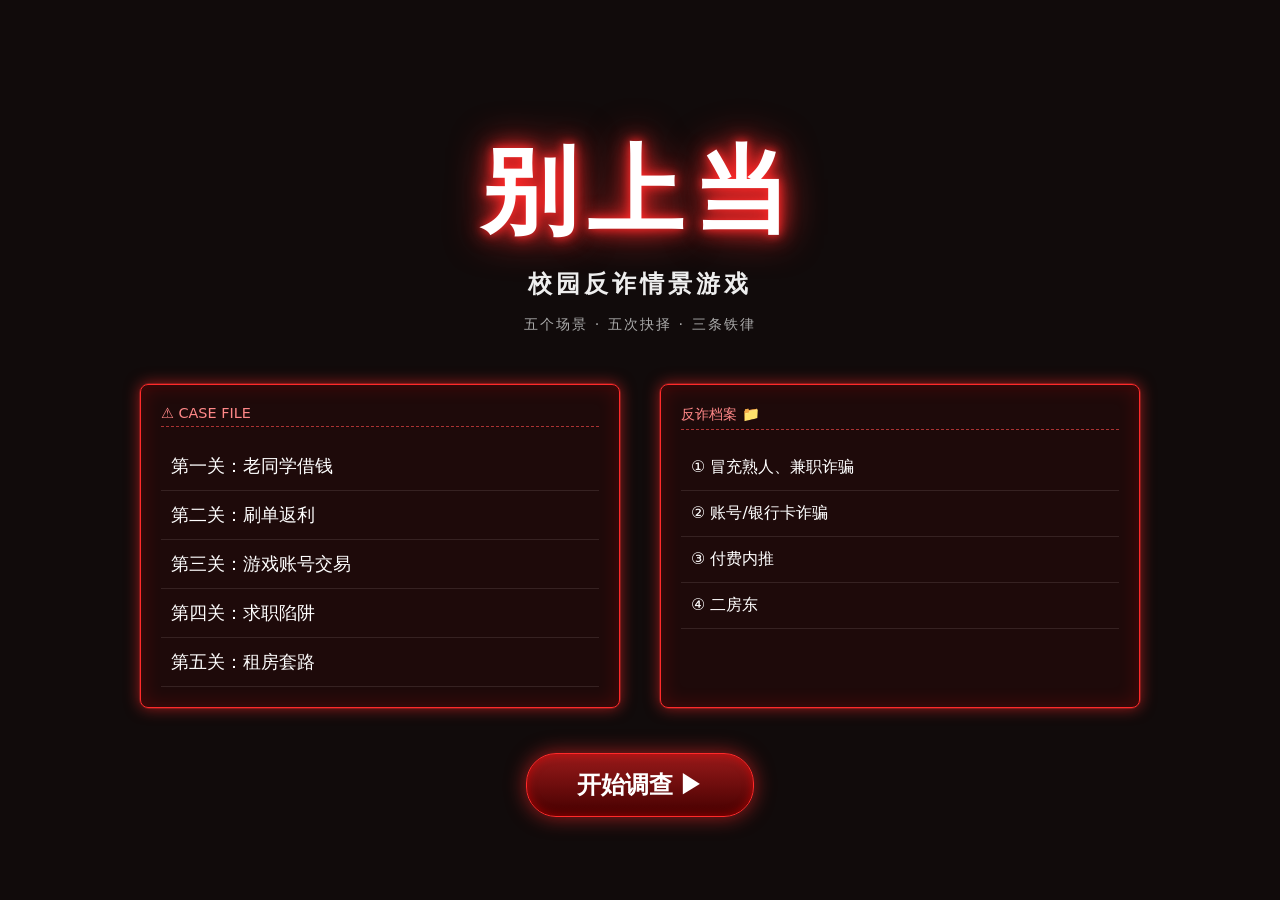
==== index.html @ 3c0ff298 "refactor: 拆分模块化结构，新增DOM主页，修复结局bug" ====
<!doctype html>
<html lang="zh-CN">
<head>
<meta charset="utf-8">
<meta name="viewport" content="width=device-width, initial-scale=1, maximum-scale=1, user-scalable=no, viewport-fit=cover">
<title>别上当 · 校园反诈情景游戏</title>
<link rel="stylesheet" href="css/style.css">
</head>
<body>
  <!-- 标题页 DOM 结构 -->
  <div id="title-screen" class="screen active">
    <div class="bg-layer"></div> <!-- 你的背景图放这里 -->
    
    <div class="title-header">
      <h1 class="main-title">别上当</h1>
      <h2 class="sub-title">校园反诈情景游戏</h2>
      <p class="tagline">五个场景 · 五次抉择 · 三条铁律</p>
    </div>

    <div class="panels-container">
      <!-- 左侧：关卡列表 -->
      <div class="panel left-panel">
        <div class="panel-header"><span class="icon">⚠</span> CASE FILE</div>
        <ul id="level-list">
          <!-- JS 动态注入或写死 -->
          <li data-level="0">第一关：老同学借钱</li>
          <li data-level="1">第二关：刷单返利</li>
          <li data-level="2">第三关：游戏账号交易</li>
          <li data-level="3">第四关：求职陷阱</li>
          <li data-level="4">第五关：租房套路</li>
        </ul>
      </div>

      <!-- 右侧：反诈档案 -->
      <div class="panel right-panel">
        <div class="panel-header">反诈档案 <span class="icon">📁</span></div>
        <ul class="archive-list">
          <li>① 冒充熟人、兼职诈骗</li>
          <li>② 账号/银行卡诈骗</li>
          <li>③ 付费内推</li>
          <li>④ 二房东</li>
        </ul>
      </div>
    </div>

    <button id="btn-start" class="start-btn">开始调查 <span>▶</span></button>
  </div>

  <!-- 游戏 Canvas 渲染区 -->
  <div id="game-screen" class="screen">
    <canvas id="game" width="640" height="360"></canvas>
    <div id="rotate">
      <div>把手机横过来玩</div>
      <small>竖屏也能玩，但字会很小</small>
      <button type="button" onclick="document.getElementById('rotate').classList.remove('show')">先竖着玩</button>
    </div>
  </div>

  <!-- 按模块引入 JS -->
  <script src="js/data.js"></script>
  <script src="js/renderer.js"></script>
  <script src="js/ui.js"></script>
  <script src="js/game.js"></script>
</body>
</html>
---- css/style.css ----
:root {
  --neon-red: #ff2a2a;
  --neon-red-glow: rgba(255, 42, 42, 0.6);
  --bg-dark: #110b0b;
}

html, body { margin: 0; height: 100%; background: var(--bg-dark); overflow: hidden; font-family: system-ui, -apple-system, sans-serif; }

.screen { position: absolute; inset: 0; display: none; flex-direction: column; align-items: center; justify-content: center; }
.screen.active { display: flex; }

/* 背景层：替换为你的图片 URL */
.bg-layer {
  position: absolute; inset: 0; z-index: -1;
  /* background-image: url('你的图片链接.png'); */
  background: radial-gradient(circle at center, #2a0a0a 0%, #0a0505 100%); /* 临时测试背景 */
  background-size: cover; background-position: center;
  opacity: 0.8;
}

/* 标题 */
.title-header { text-align: center; margin-top: 5vh; margin-bottom: 4vh; }
.main-title {
  font-size: 6rem; color: #fff; margin: 0; letter-spacing: 10px;
  text-shadow: 0 0 10px var(--neon-red), 0 0 20px var(--neon-red), 0 0 40px var(--neon-red);
  font-family: "STKaiti", "KaiTi", serif; /* 推荐使用书法字体 */
}
.sub-title { font-size: 1.5rem; color: #eee; margin: 10px 0; letter-spacing: 4px; }
.tagline { font-size: 0.9rem; color: #aaa; letter-spacing: 2px; }

/* 左右面板 */
.panels-container {
  display: flex; gap: 40px; width: 80%; max-width: 1000px; margin-bottom: 5vh;
}

.panel {
  flex: 1; background: rgba(40, 10, 10, 0.6); border: 1px solid var(--neon-red);
  border-radius: 8px; padding: 20px;
  box-shadow: 0 0 15px var(--neon-red-glow), inset 0 0 20px rgba(255, 0, 0, 0.2);
  backdrop-filter: blur(5px); position: relative;
}

.panel::before { /* 装饰边框 */
  content: ''; position: absolute; top: -2px; left: -2px; right: -2px; bottom: -2px;
  border: 1px solid rgba(255, 50, 50, 0.3); border-radius: 10px; pointer-events: none;
}

.panel-header { color: #ff8888; font-size: 0.9rem; margin-bottom: 15px; border-bottom: 1px dashed #aa3333; padding-bottom: 5px; }

/* 列表项 */
.panel ul { list-style: none; padding: 0; margin: 0; color: #fff; }
.panel li { padding: 12px 10px; font-size: 1.1rem; cursor: pointer; border-bottom: 1px solid rgba(255,255,255,0.1); transition: all 0.2s; }
.panel li:hover { background: rgba(255, 50, 50, 0.2); padding-left: 20px; color: #ffaaaa; }
.panel li.completed::after { content: '✓'; color: #0f0; float: right; }

.archive-list li { cursor: default; font-size: 1rem; }

/* 开始按钮 */
.start-btn {
  padding: 15px 50px; font-size: 1.5rem; color: #fff; font-weight: bold;
  background: linear-gradient(180deg, #991a1a, #440000);
  border: 1px solid var(--neon-red); border-radius: 30px;
  box-shadow: 0 0 20px var(--neon-red-glow), inset 0 0 10px rgba(255,0,0,0.5);
  cursor: pointer; transition: transform 0.1s, box-shadow 0.2s;
}
.start-btn:hover { transform: scale(1.05); box-shadow: 0 0 30px var(--neon-red); }
.start-btn:active { transform: scale(0.95); }

/* Canvas 容器 */
#game { display: block; image-rendering: pixelated; touch-action: none; user-select: none; max-width: 100%; max-height: 100%; object-fit: contain; }
#rotate { display: none; position: fixed; inset: 0; z-index: 10; background: rgba(0,0,0,0.9); color: #fff; text-align: center; align-items: center; justify-content: center; flex-direction: column; }
@media (orientation: portrait) and (max-width: 700px) { #rotate.show { display: flex; } }
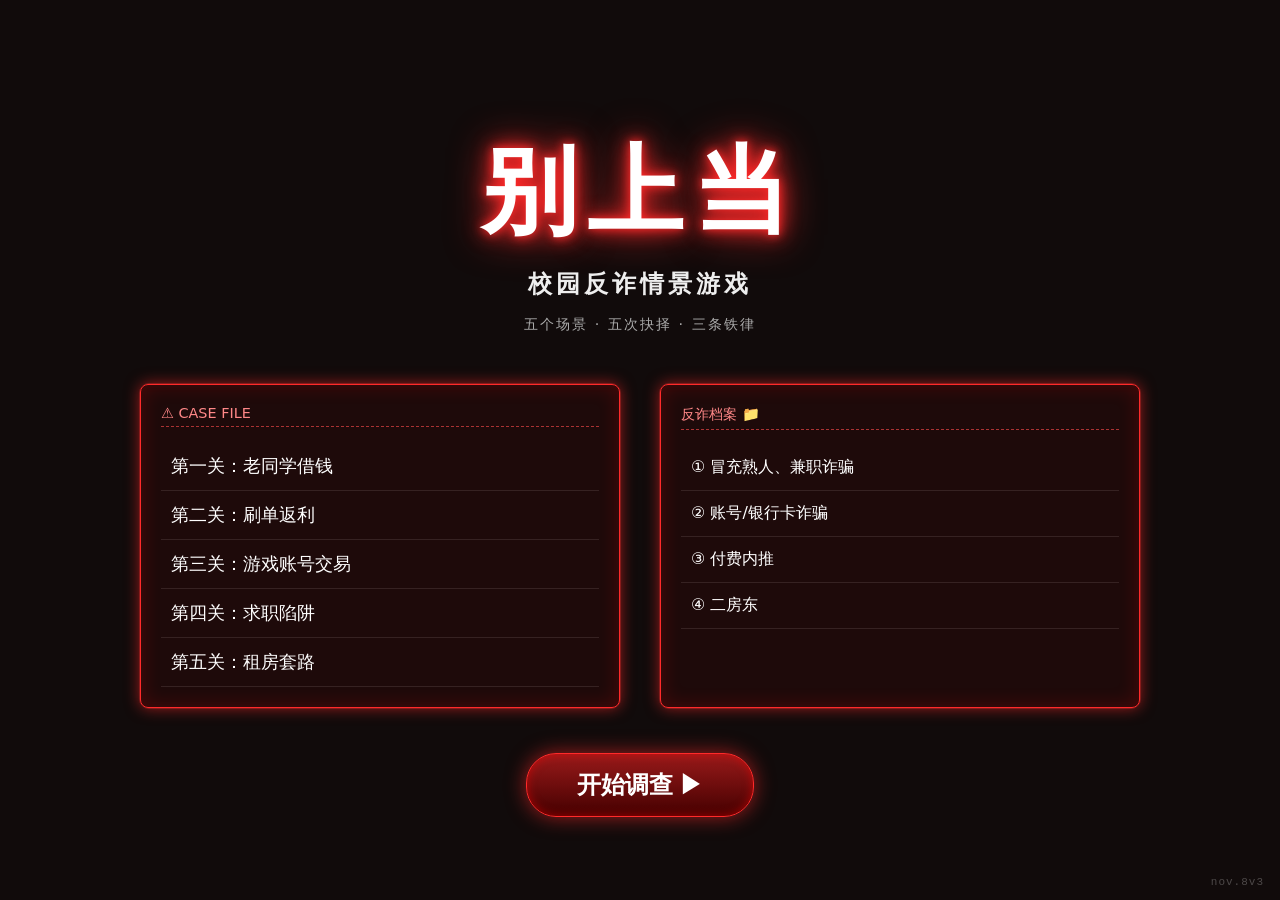
==== commit 97944bf2: "nov8v3" ====
--- a/index.html
+++ b/index.html
@@ -7,9 +7,16 @@
 <link rel="stylesheet" href="css/style.css">
 </head>
 <body>
+  <!-- 全局横屏提示遮罩层（还原初稿） -->
+  <div id="rotate" class="show">
+    <div>把手机横过来玩</div>
+    <small>竖屏也能玩，但字会很小</small>
+    <button type="button" onclick="this.parentNode.classList.remove('show')" style="margin-top:8px;padding:6px 14px">先竖着玩</button>
+  </div>
+
   <!-- 标题页 DOM 结构 -->
   <div id="title-screen" class="screen active">
-    <div class="bg-layer"></div> <!-- 你的背景图放这里 -->
+    <div class="bg-layer"></div>
     
     <div class="title-header">
       <h1 class="main-title">别上当</h1>
@@ -22,7 +29,6 @@
       <div class="panel left-panel">
         <div class="panel-header"><span class="icon">⚠</span> CASE FILE</div>
         <ul id="level-list">
-          <!-- JS 动态注入或写死 -->
           <li data-level="0">第一关：老同学借钱</li>
           <li data-level="1">第二关：刷单返利</li>
           <li data-level="2">第三关：游戏账号交易</li>
@@ -49,12 +55,10 @@
   <!-- 游戏 Canvas 渲染区 -->
   <div id="game-screen" class="screen">
     <canvas id="game" width="640" height="360"></canvas>
-    <div id="rotate">
-      <div>把手机横过来玩</div>
-      <small>竖屏也能玩，但字会很小</small>
-      <button type="button" onclick="document.getElementById('rotate').classList.remove('show')">先竖着玩</button>
-    </div>
   </div>
+
+  <!-- 版本号 -->
+  <div id="version-tag">nov.8v3</div>
 
   <!-- 按模块引入 JS -->
   <script src="js/data.js"></script>
--- a/css/style.css
+++ b/css/style.css
@@ -9,11 +9,11 @@
 .screen { position: absolute; inset: 0; display: none; flex-direction: column; align-items: center; justify-content: center; }
 .screen.active { display: flex; }
 
-/* 背景层：替换为你的图片 URL */
+/* 背景层 */
 .bg-layer {
   position: absolute; inset: 0; z-index: -1;
   /* background-image: url('你的图片链接.png'); */
-  background: radial-gradient(circle at center, #2a0a0a 0%, #0a0505 100%); /* 临时测试背景 */
+  background: radial-gradient(circle at center, #2a0a0a 0%, #0a0505 100%);
   background-size: cover; background-position: center;
   opacity: 0.8;
 }
@@ -23,7 +23,7 @@
 .main-title {
   font-size: 6rem; color: #fff; margin: 0; letter-spacing: 10px;
   text-shadow: 0 0 10px var(--neon-red), 0 0 20px var(--neon-red), 0 0 40px var(--neon-red);
-  font-family: "STKaiti", "KaiTi", serif; /* 推荐使用书法字体 */
+  font-family: "STKaiti", "KaiTi", serif;
 }
 .sub-title { font-size: 1.5rem; color: #eee; margin: 10px 0; letter-spacing: 4px; }
 .tagline { font-size: 0.9rem; color: #aaa; letter-spacing: 2px; }
@@ -40,7 +40,7 @@
   backdrop-filter: blur(5px); position: relative;
 }
 
-.panel::before { /* 装饰边框 */
+.panel::before {
   content: ''; position: absolute; top: -2px; left: -2px; right: -2px; bottom: -2px;
   border: 1px solid rgba(255, 50, 50, 0.3); border-radius: 10px; pointer-events: none;
 }
@@ -68,5 +68,61 @@
 
 /* Canvas 容器 */
 #game { display: block; image-rendering: pixelated; touch-action: none; user-select: none; max-width: 100%; max-height: 100%; object-fit: contain; }
-#rotate { display: none; position: fixed; inset: 0; z-index: 10; background: rgba(0,0,0,0.9); color: #fff; text-align: center; align-items: center; justify-content: center; flex-direction: column; }
-@media (orientation: portrait) and (max-width: 700px) { #rotate.show { display: flex; } }+
+/* =========================================
+   横屏提示遮罩层 (完全还原初稿)
+========================================= */
+#rotate { 
+  display: none; 
+  position: fixed; 
+  inset: 0; 
+  z-index: 9999; 
+  background: rgba(22,19,19,0.94); 
+  color: #e89c74; 
+  font-size: 16px; 
+  text-align: center; 
+  align-items: center; 
+  justify-content: center; 
+  flex-direction: column; 
+  gap: 10px; 
+  padding: 24px; 
+}
+#rotate small { 
+  color: #968f87; 
+  font-size: 13px; 
+}
+#rotate button { 
+  background: transparent; 
+  color: #e89c74; 
+  border: 1px solid #555; 
+  border-radius: 4px; 
+  cursor: pointer; 
+  transition: all 0.2s;
+}
+#rotate button:hover {
+  color: #fff;
+  border-color: #888;
+}
+
+/* 竖屏且屏幕较窄时才触发显示 */
+@media (orientation: portrait) and (max-width: 700px) { 
+  #rotate.show { 
+    display: flex; 
+  } 
+}
+
+/* =========================================
+   版本号
+========================================= */
+#version-tag {
+  position: fixed;
+  bottom: 12px;
+  right: 16px;
+  z-index: 10000;
+  color: rgba(255, 255, 255, 0.25);
+  font-size: 11px;
+  font-family: "Courier New", monospace;
+  pointer-events: none;
+  user-select: none;
+  letter-spacing: 1px;
+}
